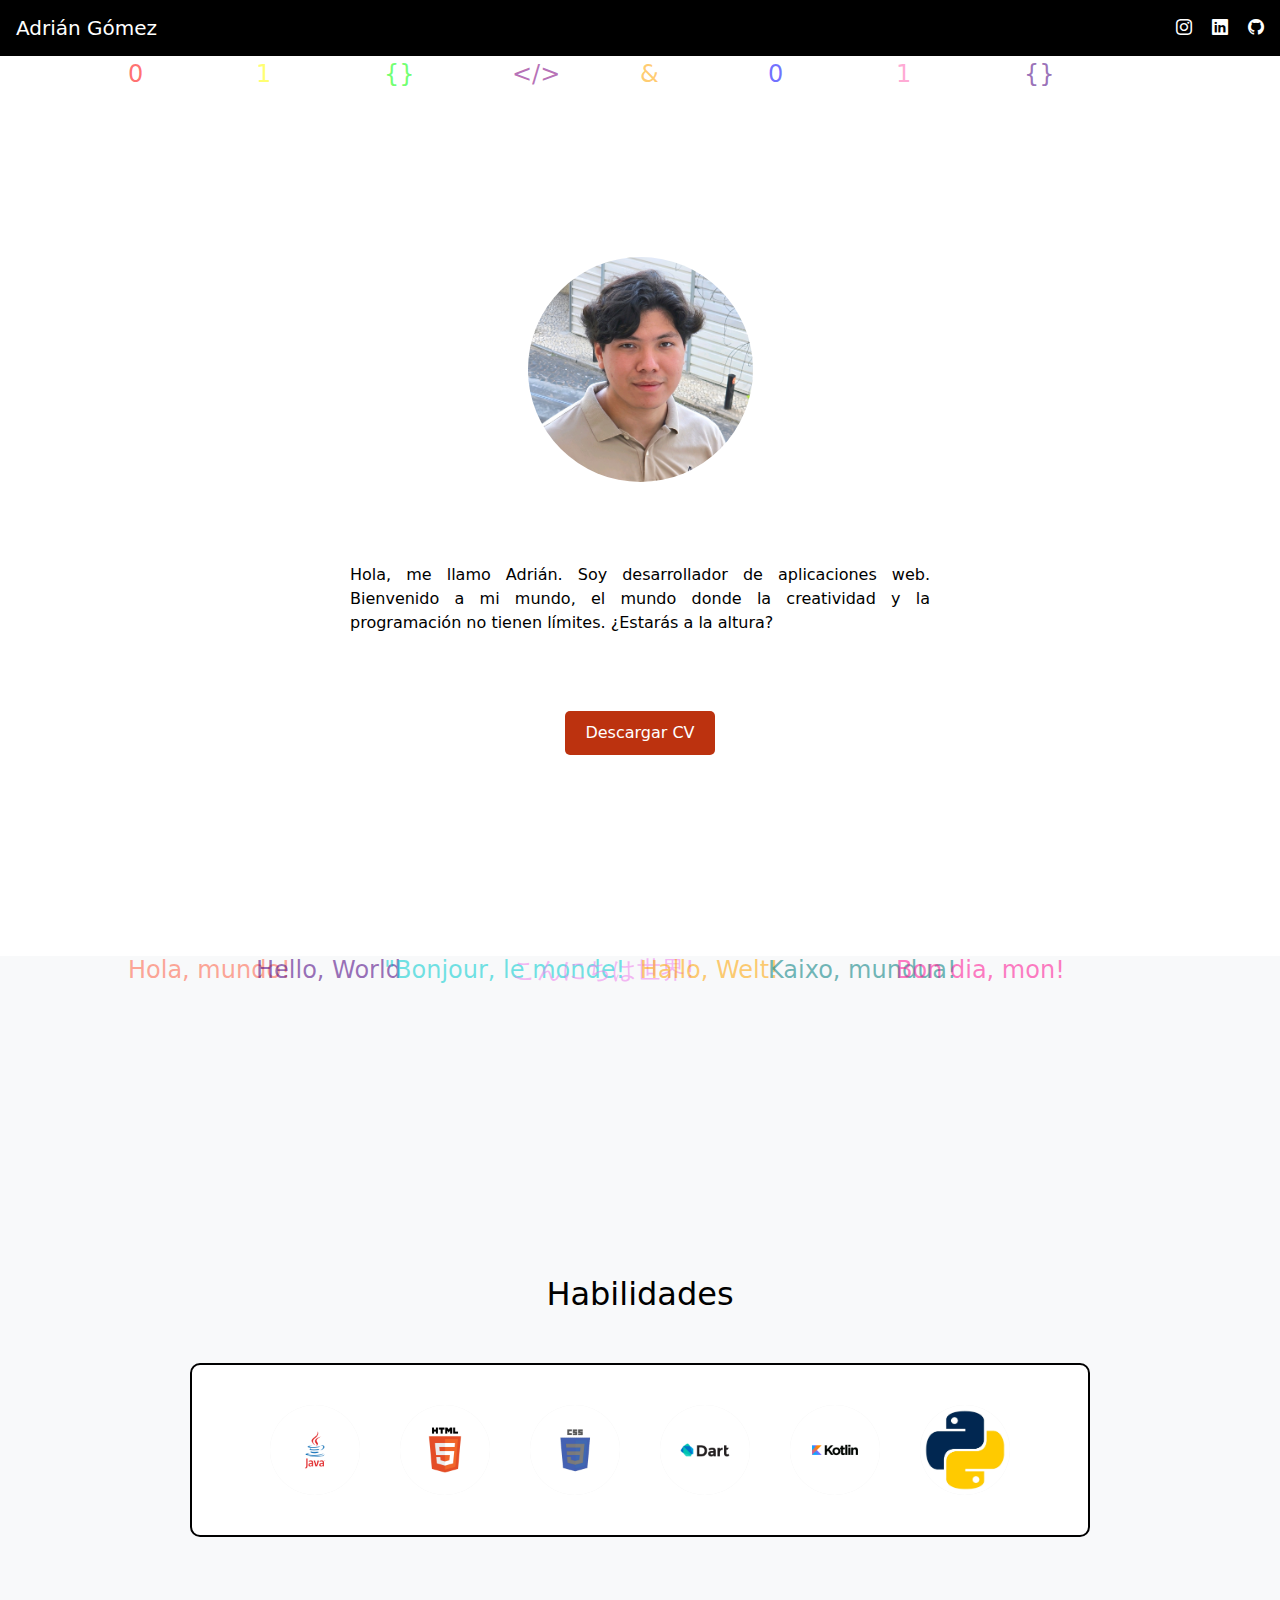
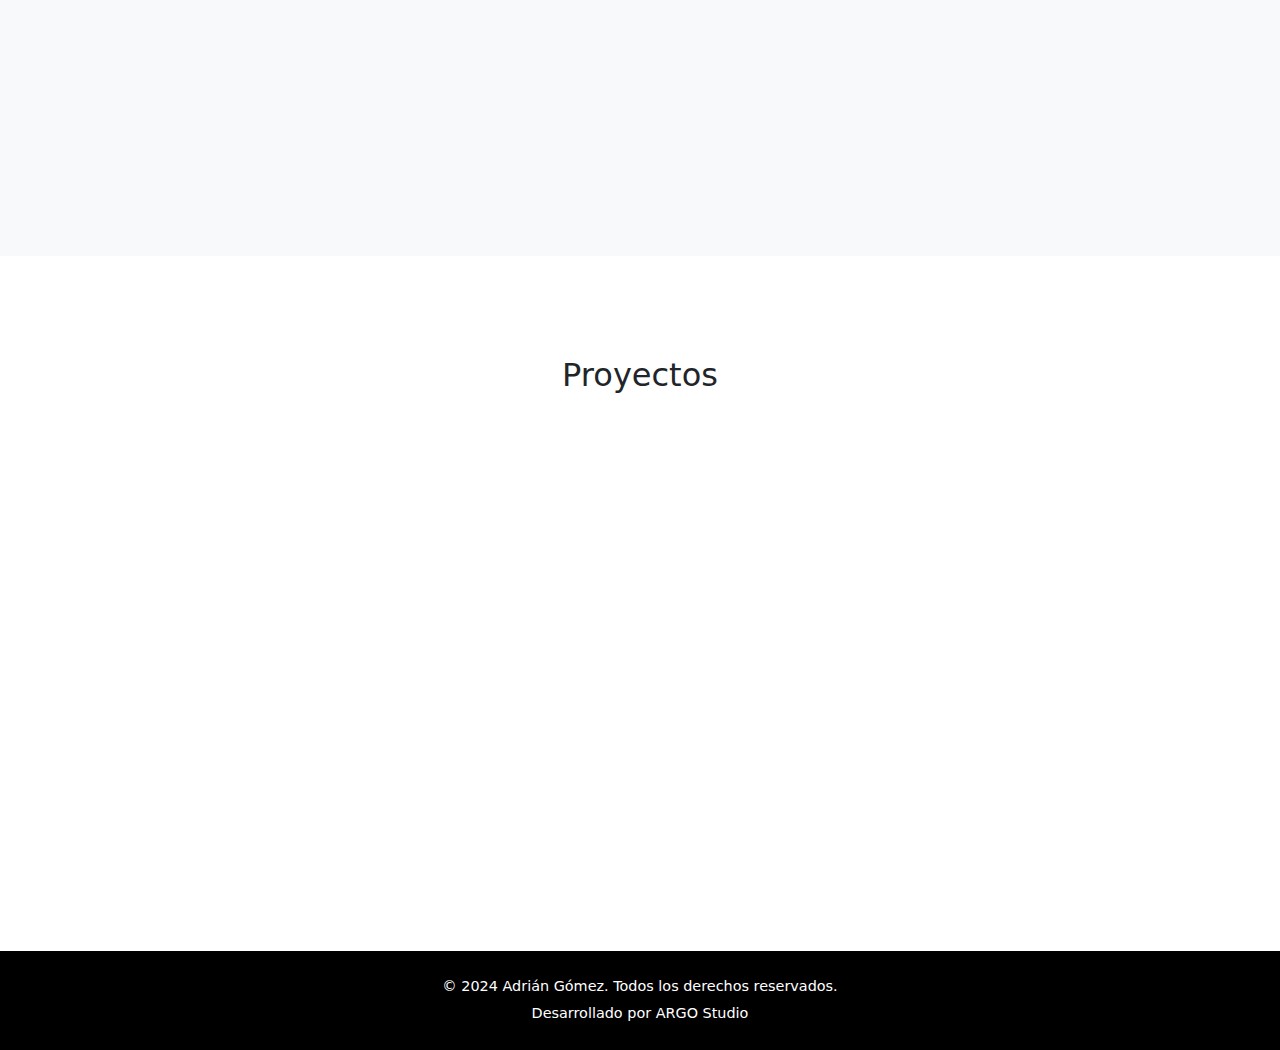
==== index.html @ c4a40803 "Update index.html" ====
<!DOCTYPE html>
<html lang="en">
<head>
  <meta charset="UTF-8">
  <meta name="viewport" content="width=device-width, initial-scale=1.0">
  <link rel="icon" href="AGM logo.jpeg" type="image/x-icon"> <!-- Aquí agregas tu favicon -->
  <link href="https://cdn.jsdelivr.net/npm/bootstrap@5.3.3/dist/css/bootstrap.min.css" rel="stylesheet" integrity="sha384-QWTKZyjpPEjISv5WaRU9OFeRpok6YctnYmDr5pNlyT2bRjXh0JMhjY6hW+ALEwIH" crossorigin="anonymous">
  <link rel="stylesheet" href="portfolio.css">
  <title>AGMPORT</title>
</head>
<body>
  <nav class="navbar navbar-custom navbar-expand-lg">
    <a class="navbar-brand ms-3" href="index.html">Adrián Gómez</a>
      <div class="social-icons ms-auto me-3">
        <a href="https://www.instagram.com/adrigomezz__/"><i class="bi bi-instagram"></i></a>
        <a href="https://www.linkedin.com/in/adrián-gómez-montero-033668306/"><i class="bi bi-linkedin"></i></a>
        <a href="https://github.com/adrigomezz"><i class="bi bi-github"></i></a>
      </div>
    </div>
  </nav>

  <div class="content-wrapper">
    <!-- Círculo para la imagen -->
    <div class="circle-img">
      <img src="yo.jpg" alt="Imagen de perfil"> <!-- Asegúrate de que esta imagen sea correcta -->
    </div>
  
    <!-- Texto con animación tipo máquina de escribir con colores -->
    <h3 class="typewriter">
      Text('<span class="text-red">It's me,</span> <span class="text-violet">Adrián</span>')
    </h3>
  
    <!-- Texto normal justificado en varias líneas -->
    <p class="normal-text">
      Hola, me llamo Adrián. Soy desarrollador de aplicaciones web. Bienvenido a mi mundo, el mundo donde la creatividad y la programación no tienen límites. ¿Estarás a la altura?
    </p>
  
    <!-- Espacio adicional antes del botón -->
    <div class="button-space"></div>
  
    <!-- Botón para descargar CV -->
    <a href="Adrián Gómez CV.pdf" class="download-btn" download>Descargar CV</a>
  
    <!-- Objetos flotantes en el fondo -->
    <div class="floating-objects">
      <span>0</span>
      <span>1</span>
      <span>{}</span>
      <span>&lt;/&gt;</span>
      <span>&amp;</span>
      <span>0</span>
      <span>1</span>
      <span>{}</span>
      <span>&lt;/&gt;</span>
    </div>
  </div>

  <section class="skills-section">
    <div class="container">
      <h2 class="skills-title">Habilidades</h2>
      <div class="skills-card">
        <div class="skills-circle">
          <img src="java logo.png" alt="Habilidad 1">
        </div>
        <div class="skills-circle">
          <img src="html logo.png" alt="Habilidad 2">
        </div>
        <div class="skills-circle">
          <img src="css logo.png" alt="Habilidad 2">
        </div>
        <div class="skills-circle">
          <img src="Dart logo.png" alt="Habilidad 4">
        </div>
        <div class="skills-circle">
          <img src="Kotlin logo.png" alt="Habilidad 5">
        </div>
        <div class="skills-circle">
          <img src="python logo.jpeg" alt="Habilidad 2">
        </div>
      </div>
    </div>
  
    <!-- Objetos flotantes específicos para la sección de habilidades -->
    <div class="floating-objects-skills">
      <span><h4>Hola, mundo!</h4></span>
      <span><h4>Hello, World</h4></span>
      <span><h4>"Bonjour, le monde!</h4></span>
      <span><h4>こんにちは世界!</h4></span>
      <span><h4>Hallo, Welt!</h4></span>
      <span><h4>Kaixo, mundua!</h4></span>
      <span><h4>Bon dia, mon!</h4></span>
    </div>
  </section>

<!-- Sección de Proyectos -->
<div class="projects-section container text-center">
  <h2>Proyectos</h2>
  <div class="projects-row d-flex justify-content-evenly flex-wrap mt-5"> <!-- Añadido mt-5 para margen superior -->
    <!-- Proyecto 1 -->
    <div class="project-item card-animation">
      <div class="card project-card" style="width: 18rem;">
        <img src="Card Futsal Tact.png" class="card-img-top" alt="Proyecto 1">
        <div class="card-body">
          <h5 class="card-title">FUTSAL TACT</h5>
          <p class="card-text">La pizarra digital para entrenadores</p>
        </div>
      </div>
    </div>
    <!-- Proyecto 2 -->
    <div class="project-item card-animation">
      <div class="card project-card" style="width: 18rem;">
        <img src="Card Politiquiz.png" class="card-img-top" alt="Proyecto 2">
        <div class="card-body">
          <h5 class="card-title">POLITIQUIZ</h5>
          <p class="card-text">El quiz de política definitivo</p>
        </div>
      </div>
    </div>
    <!-- Proyecto 3 -->
    <div class="project-item card-animation">
      <a href="Alien Blasters.html"> <!-- Enlace a la página -->
      <div class="card project-card" style="width: 18rem;">
        <img src="Card Alien Blasters.png" class="card-img-top" alt="Proyecto 3">
        <div class="card-body">
          <h5 class="card-title">Alien Blasters</h5>
          <p class="card-text">Aliens retro? Hemos vuelto a los 80!</p>
        </div>
      </div>
    </div>
  </div>
  </a>
</div>

<!-- Espacio considerable entre la sección de proyectos y el footer -->
<div class="space-before-footer"></div>

<!-- Footer -->
<footer class="site-footer">
  <div class="footer-content">
    <p>&copy; 2024 Adrián Gómez. Todos los derechos reservados.</p>
    <p>Desarrollado por ARGO Studio</p>
  </div>
</footer>

  <script src="https://cdn.jsdelivr.net/npm/bootstrap@5.3.3/dist/js/bootstrap.bundle.min.js" integrity="sha384-YvpcrYf0tY3lHB60NNkmXc5s9fDVZLESaAA55NDzOxhy9GkcIdslK1eN7N6jIeHz" crossorigin="anonymous"></script>
  <link href="https://cdn.jsdelivr.net/npm/bootstrap-icons/font/bootstrap-icons.css" rel="stylesheet">
</body>
</html>
---- portfolio.css ----
/* Estilo personalizado para el navbar */
.navbar-custom {
    background-color: black;
  }
  
  .navbar-custom .nav-link, 
  .navbar-custom .navbar-brand {
    color: white;
  }
  
  .navbar-custom .social-icons a {
    color: white;
    margin-left: 15px;
  }
  
  /* Estilo para centrar el contenido */
  .content-wrapper {
    display: flex;
    justify-content: center;
    align-items: center;
    min-height: 100vh; /* Cambiado de height a min-height para mejor responsividad */
    flex-direction: column;
    text-align: center;
    position: relative;
    overflow: hidden; /* Para evitar que los objetos flotantes salgan del contenedor */
    padding: 20px; /* Añadido padding para margen interno en pantallas pequeñas */
  }
  
  /* Círculo para imagen */
  .circle-img {
    width: 225px;
    height: 225px;
    border-radius: 50%;
    overflow: hidden;
    margin-bottom: 20px;
  }
  
  .circle-img img {
    width: 100%;
    height: 100%;
    object-fit: cover;
  }
  
  /* Animación de escritura */
  .typewriter {
    font-family: monospace;
    white-space: nowrap;
    overflow: hidden;
    width: 0;
    animation: typing 4s steps(30, end) infinite, blink 0.75s step-end infinite;
  }
  
  .typewriter span {
    display: inline;
  }
  
  .text-red {
    color: red;
  }
  
  .text-violet {
    color: violet;
  }
  
  @keyframes typing {
    from { width: 0; }
    to { width: 100%; }
  }
  
  @keyframes blink {
    from { border-color: transparent; }
    to { border-color: black; }
  }
  
  /* Texto justificado */
  .normal-text {
    margin-top: 20px;
    color: black;
    text-align: justify;
    max-width: 620px;
    padding: 0 20px; /* Añadido padding para mejor legibilidad en pantallas pequeñas */
  }
  
  /* Animación para los elementos flotantes en el fondo */
  .floating-objects {
    position: absolute;
    top: 0;
    left: 0;
    width: 100%;
    height: 100%;
    z-index: -1;
    overflow: hidden;
  }
  
  .floating-objects span {
    position: absolute;
    font-size: 24px; /* Tamaño ajustado */
    animation: float 15s linear infinite;
    opacity: 0.8;
  }
  
  @keyframes float {
    0% {
      transform: translateY(100vh);
    }
    100% {
      transform: translateY(-100vh); /* Flotar hacia arriba */
    }
  }
  
  /* Animación para el círculo de la imagen de perfil */
  @keyframes slideDown {
    0% {
      transform: translateY(-50px);
      opacity: 0;
    }
    100% {
      transform: translateY(0);
      opacity: 1;
    }
  }
  
  .circle-img {
    animation: slideDown 1s ease-out; /* Animación suave al bajar */
  }
  
  /* Animación para las cards de experiencia */
  @keyframes fadeInUp {
    0% {
      transform: translateY(50px);
      opacity: 0;
    }
    100% {
      transform: translateY(0);
      opacity: 1;
    }
  }
  
  /* Animación de entrada desde arriba hacia abajo */
  .card-animation {
    opacity: 0;
    transform: translateY(-50px);
    animation: slideDownCards 1s forwards ease-out;
  }
  
  /* Retraso para las cards de proyectos */
  .project-item:nth-child(1) {
    animation-delay: 0.3s;
  }
  
  .project-item:nth-child(2) {
    animation-delay: 0.6s;
  }
  
  .project-item:nth-child(3) {
    animation-delay: 0.9s;
  }
  
  @keyframes slideDownCards {
    0% {
      opacity: 0;
      transform: translateY(-50px);
    }
    100% {
      opacity: 1;
      transform: translateY(0);
    }
  }
  
  /* Margen superior para el título de proyectos */
  .projects-section h2 {
    margin-bottom: 100px; /* Espacio entre el título y las cards */
  }
  
  .projects-section {
    margin-bottom: 100px; /* Espacio considerable debajo de la sección de proyectos */
  }
  
  /* Efecto de crecimiento y clickeable */
  .project-card {
    transition: transform 0.3s ease; /* Transición suave */
    cursor: pointer; /* Cambia el cursor al pasar el ratón */
  }
  
  .project-card:hover {
    transform: scale(1.05); /* Aumenta el tamaño al pasar el ratón */
  }
  
  /* Posicionamiento y duración de la animación para cada elemento */
  .floating-objects span:nth-child(1) {
    left: 10%;
    animation-duration: 12s;
  }
  
  .floating-objects span:nth-child(2) {
    left: 20%;
    animation-duration: 18s;
  }
  
  .floating-objects span:nth-child(3) {
    left: 30%;
    animation-duration: 15s;
  }
  
  .floating-objects span:nth-child(4) {
    left: 40%;
    animation-duration: 16s;
  }
  
  .floating-objects span:nth-child(5) {
    left: 50%;
    animation-duration: 14s;
  }
  
  .floating-objects span:nth-child(6) {
    left: 60%;
    animation-duration: 20s;
  }
  
  .floating-objects span:nth-child(7) {
    left: 70%;
    animation-duration: 17s;
  }
  
  .floating-objects span:nth-child(8) {
    left: 80%;
    animation-duration: 13s;
  }
  
  .floating-objects span:nth-child(9) {
    left: 90%;
    animation-duration: 19s;
  }
  
  /* Colores de los objetos flotantes */
  .floating-objects span:nth-child(1) {
    color: rgba(255, 0, 0, 0.7); /* Rojo */
  }
  
  .floating-objects span:nth-child(2) {
    color: rgba(255, 255, 0, 0.7); /* Amarillo */
  }
  
  .floating-objects span:nth-child(3) {
    color: rgba(0, 255, 0, 0.7); /* Verde */
  }
  
  .floating-objects span:nth-child(4) {
    color: rgba(128, 0, 128, 0.7); /* Morado */
  }
  
  .floating-objects span:nth-child(5) {
    color: rgba(255, 165, 0, 0.7); /* Naranja */
  }
  
  .floating-objects span:nth-child(6) {
    color: rgba(0, 0, 255, 0.7); /* Azul */
  }
  
  .floating-objects span:nth-child(7) {
    color: rgba(255, 105, 180, 0.7); /* Rosa */
  }
  
  .floating-objects span:nth-child(8) {
    color: rgba(75, 0, 130, 0.7); /* Índigo */
  }
  
  .floating-objects span:nth-child(9) {
    color: rgba(255, 255, 255, 0.7); /* Blanco */
  }
  
  .skills-section {
    background-color: #f8f9fa; /* Color de fondo */
    padding: 60px 20px; /* Espaciado alrededor del contenido */
    min-height: 100vh; /* Cambiado de height a min-height para mejor responsividad */
    display: flex;
    justify-content: center;
    align-items: center;
    margin-bottom: 100px; /* Espacio entre la sección de habilidades y proyectos */
    position: relative; /* Necesario para posicionar los objetos flotantes */
    overflow: hidden; /* Ocultar cualquier objeto que sobresalga */
    z-index: 1; /* Asegúrate de que la sección tenga un z-index mayor que los objetos flotantes */
    flex-direction: column; /* Añadido para alinear elementos verticalmente en pantallas pequeñas */
  }
  
  .skills-title {
    text-align: center;
    font-size: 2rem; /* Tamaño del título */
    margin-bottom: 50px; /* Reducido para mejor espaciado en móviles */
    color: black; /* Color del texto */
  }
  
  .skills-card {
    border: 2px solid black; /* Borde negro */
    border-radius: 10px; /* Bordes redondeados */
    display: flex;
    flex-wrap: wrap; /* Para que los círculos se ajusten en pantallas pequeñas */
    justify-content: center; /* Centrar los círculos */
    align-items: center;
    padding: 20px; /* Espaciado interno de la tarjeta */
    background-color: white; /* Fondo blanco para la tarjeta */
    width: 90%; /* Ancho de la tarjeta */
    max-width: 900px; /* Ancho máximo para evitar que se expanda demasiado */
    margin: 0 auto; /* Centra la tarjeta horizontalmente */
  }
  
  .skills-circle {
    width: 90px; /* Ajusta según sea necesario */
    height: 90px; /* Ajusta según sea necesario */
    border-radius: 50%;
    overflow: hidden;
    background-color: #f0f0f0;
    display: flex;
    justify-content: center;
    align-items: center;
    animation: shadowPulse 1.5s infinite; /* Aplicar la animación de sombra intermitente */
    margin: 20px; /* Añadido margen para separación en pantallas pequeñas */
  }
  
  .skills-circle img {
    width: 100%; /* Ancho completo de la imagen */
    height: auto; /* Mantener la proporción de la imagen */
    object-fit: cover; /* Ajuste de la imagen */
  }
  
  /* Objetos flotantes específicos para la sección de habilidades */
  .floating-objects-skills {
    position: absolute;
    top: 0;
    left: 0;
    width: 100%;
    height: 100%;
    z-index: -1;
    overflow: hidden;
  }
  
  .floating-objects-skills span {
    position: absolute;
    font-size: 20px; /* Ajusta según sea necesario */
    animation: floatSkills 15s linear infinite;
    opacity: 0.8;
  }
  
  @keyframes floatSkills {
    0% {
      transform: translateY(100vh);
    }
    100% {
      transform: translateY(-100vh); /* Flotar hacia arriba */
    }
  }
  
  /* Colores de los objetos flotantes en la sección de habilidades */
  .floating-objects-skills span:nth-child(1) {
    left: 10%;
    animation-duration: 12s;
    color: rgba(255, 99, 71, 0.7); /* Tomato */
  }
  
  .floating-objects-skills span:nth-child(2) {
    left: 20%;
    animation-duration: 16s;
    color: rgba(75, 0, 130, 0.7); /* Indigo */
  }
  
  .floating-objects-skills span:nth-child(3) {
    left: 30%;
    animation-duration: 14s;
    color: rgba(0, 206, 209, 0.7); /* DarkTurquoise */
  }
  
  .floating-objects-skills span:nth-child(4) {
    left: 40%;
    animation-duration: 18s;
    color: rgba(238, 130, 238, 0.7); /* Violet */
  }
  
  .floating-objects-skills span:nth-child(5) {
    left: 50%;
    animation-duration: 15s;
    color: rgba(255, 165, 0, 0.7); /* Orange */
  }
  
  .floating-objects-skills span:nth-child(6) {
    left: 60%;
    animation-duration: 19s;
    color: rgba(0, 128, 128, 0.7); /* Teal */
  }
  
  .floating-objects-skills span:nth-child(7) {
    left: 70%;
    animation-duration: 17s;
    color: rgba(255, 20, 147, 0.7); /* DeepPink */
  }
  
  .floating-objects-skills span:nth-child(8) {
    left: 80%;
    animation-duration: 13s;
    color: rgba(34, 139, 34, 0.7); /* ForestGreen */
  }
  
  .floating-objects-skills span:nth-child(9) {
    left: 90%;
    animation-duration: 20s;
    color: rgba(173, 216, 230, 0.7); /* LightBlue */
  }
  
  .button-space {
    margin: 20px 0; /* Espacio entre el texto y el botón */
  }
  
  .download-btn {
    display: inline-block; /* Asegura que se comporta como un bloque en línea */
    padding: 10px 20px; /* Espaciado interno del botón */
    background-color: #bc320f; /* Color de fondo */
    color: white; /* Color del texto */
    text-decoration: none; /* Elimina el subrayado del enlace */
    border-radius: 5px; /* Bordes redondeados */
    font-size: 1rem; /* Tamaño de la fuente */
    transition: background-color 0.3s; /* Transición suave para el cambio de color */
    margin-top: 20px; /* Espacio adicional superior */
  }
  
  .download-btn:hover {
    background-color: #0c3764; /* Color de fondo al pasar el ratón */
  }
  
  @keyframes shadowPulse {
    0%, 100% {
      box-shadow: 0 0 5px rgba(0, 0, 0, 0.5);
    }
    50% {
      box-shadow: 0 0 15px rgba(0, 0, 0, 0.8);
    }
  }
  
  .skills-circle {
    animation: shadowPulse 1.5s infinite; /* Aplicar la animación */
  }
  
  /* Espacio considerable entre la sección de proyectos y el footer */
  .space-before-footer {
    height: 100px; /* Puedes ajustar la altura para más o menos espacio */
  }
  
  /* Estilo del footer */
  .site-footer {
    background-color: #000; /* Color negro de fondo */
    color: #fff; /* Texto en blanco */
    padding: 20px 0; /* Espacio dentro del footer */
    text-align: center;
  }
  
  .footer-content p {
    margin: 5px 0; /* Separación entre los dos textos */
    font-size: 0.9rem; /* Tamaño de texto pequeño */
  }
  
  /* Responsividad para pantallas pequeñas */
  @media (max-width: 768px) {
    /* Ajustes para el content-wrapper */
    .content-wrapper {
      padding: 20px;
      min-height: auto;
    }
  
    /* Reducir el tamaño de la imagen de perfil */
    .circle-img {
      width: 150px;
      height: 150px;
    }
  
    /* Ajustes para la sección de habilidades */
    .skills-section {
      padding: 40px 20px;
    }
  
    .skills-title {
      font-size: 1.5rem;
      margin-bottom: 30px;
    }
  
    .skills-card {
      width: 100%;
      max-width: none;
    }
  
    .skills-circle {
      width: 70px;
      height: 70px;
      margin: 10px;
    }
  
    /* Distribución de los círculos de habilidades en 2 columnas */
    .skills-card {
      display: flex;
      grid-template-columns: repeat(2, 1fr);
      gap: 10px;
    }
  
    /* Ajustes para la sección de proyectos */
    .projects-row {
      flex-direction: column;
      align-items: center;
    }
  
    .project-card {
      width: 100%;
      max-width: 300px;
      margin-bottom: 20px;
    }
  
    /* Ajustes para el texto normal */
    .normal-text {
      padding: 0 10px;
    }
  
    /* Ajustes para el botón de descarga */
    .download-btn {
      width: 100%;
      max-width: 200px;
    }
  
    .footer-content p {
      font-size: 0.8rem; /* Reducir el tamaño de texto en pantallas más pequeñas */
    }
  }
  
  @media (max-width: 576px) {
    /* Reducir aún más el tamaño de la imagen de perfil */
    .circle-img {
      width: 120px;
      height: 120px;
    }
  
    /* Ajustes para el título de habilidades */
    .skills-title {
      font-size: 1.2rem;
    }
  
    /* Ajustes para los círculos de habilidades */
    .skills-circle {
      width: 60px;
      height: 60px;
    }
  
    /* Ajustes para el texto flotante */
    .floating-objects-skills span {
      font-size: 16px;
    }
  
    .floating-objects-skills h4 {
      font-size: 0.8rem;
    }
  
    /* Ajustes para el footer */
    .footer-content p {
      font-size: 0.75rem; /* Aún más pequeño en pantallas muy pequeñas */
    }
  }

  .project-item a {
    text-decoration: none; /* Elimina el subrayado */
    color: inherit;        /* Mantiene el color del texto original */
  }
  
  .project-item a:hover {
    text-decoration: none; /* Asegúrate de que al pasar el mouse no vuelva el subrayado */
  }
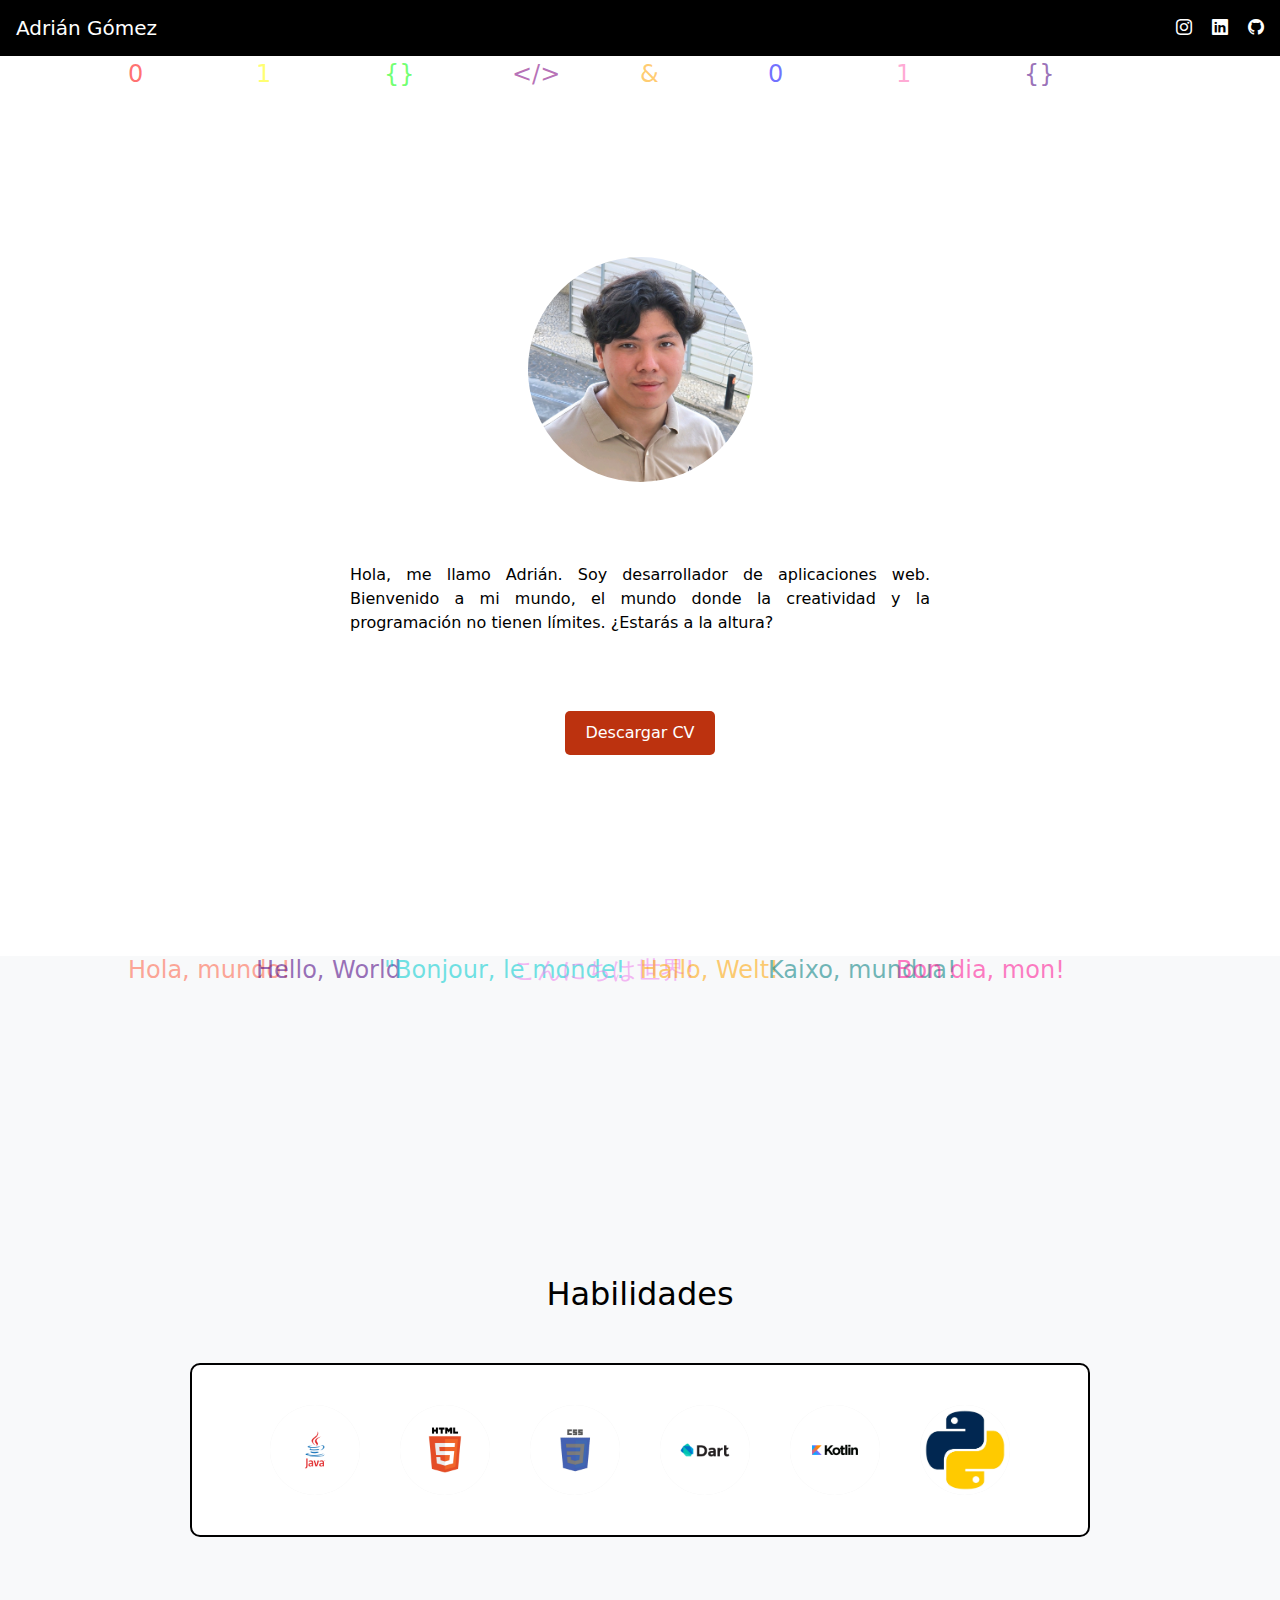
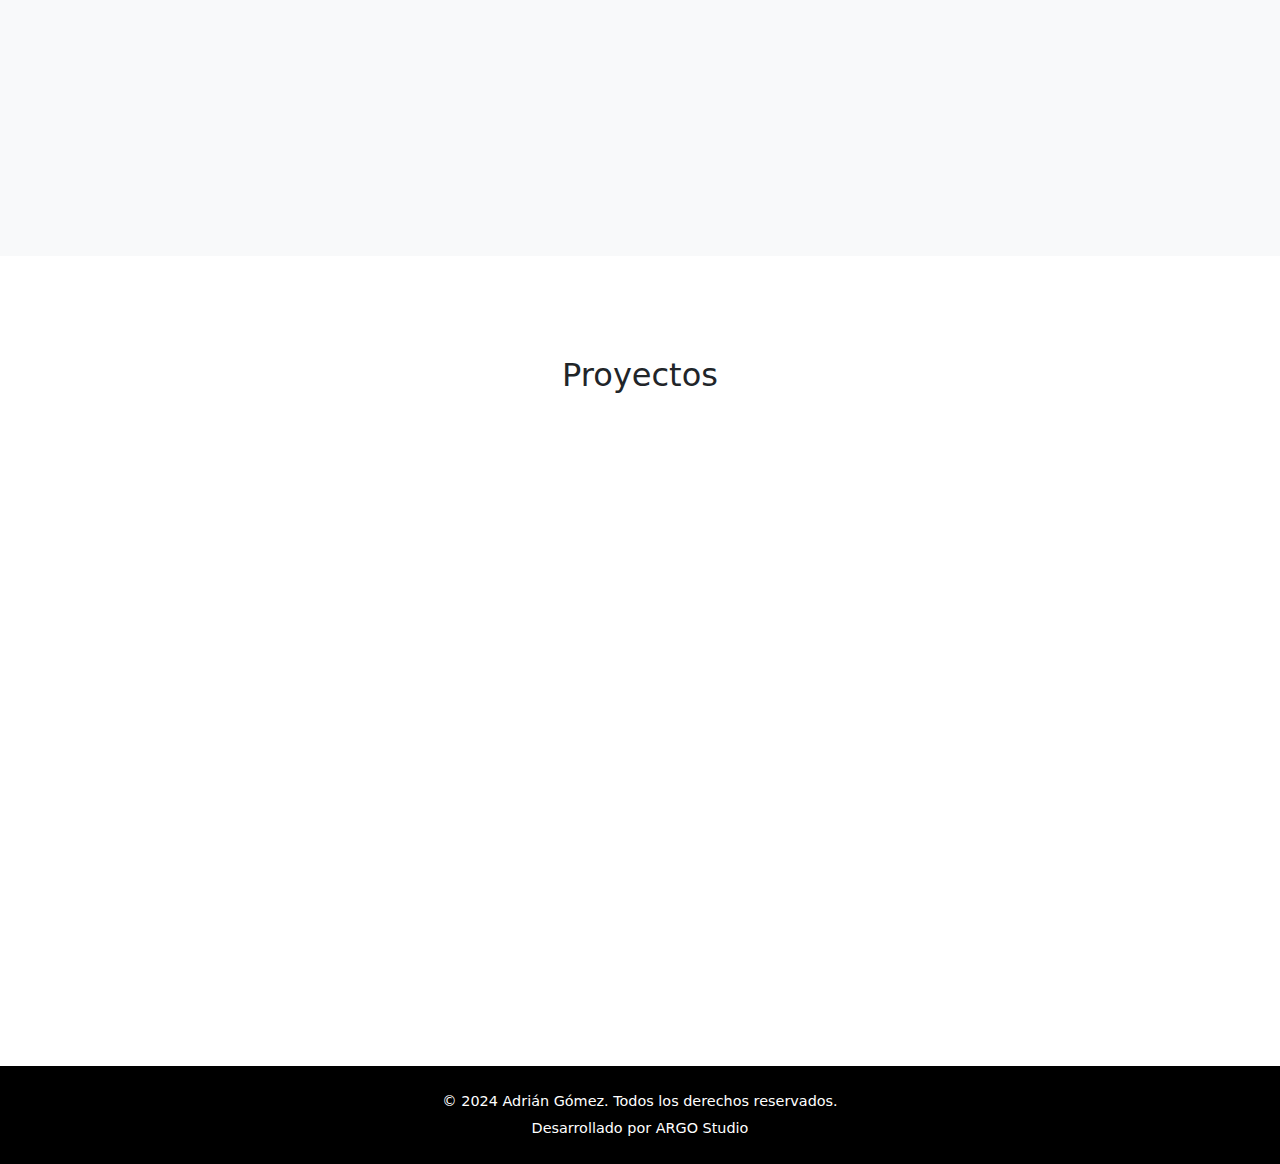
==== commit abd44890: "Update index.html" ====
--- a/index.html
+++ b/index.html
@@ -98,6 +98,7 @@
   <div class="projects-row d-flex justify-content-evenly flex-wrap mt-5"> <!-- Añadido mt-5 para margen superior -->
     <!-- Proyecto 1 -->
     <div class="project-item card-animation">
+      <a href="Futsal Tact.html"> <!-- Enlace a la página -->
       <div class="card project-card" style="width: 18rem;">
         <img src="Card Futsal Tact.png" class="card-img-top" alt="Proyecto 1">
         <div class="card-body">
@@ -108,6 +109,7 @@
     </div>
     <!-- Proyecto 2 -->
     <div class="project-item card-animation">
+      <a href="Politiquiz.html"> <!-- Enlace a la página -->
       <div class="card project-card" style="width: 18rem;">
         <img src="Card Politiquiz.png" class="card-img-top" alt="Proyecto 2">
         <div class="card-body">
@@ -124,6 +126,17 @@
         <div class="card-body">
           <h5 class="card-title">Alien Blasters</h5>
           <p class="card-text">Aliens retro? Hemos vuelto a los 80!</p>
+        </div>
+      </div>
+    </div>
+    <!-- Proyecto 4 -->
+    <div class="project-item card-animation">
+      <a href="index.html"> <!-- Enlace a la página -->
+      <div class="card project-card" style="width: 18rem;">
+        <img src="En desarrollo.png" class="card-img-top" alt="Proyecto 3">
+        <div class="card-body">
+          <h5 class="card-title"><a></a>En desarrollo</h5>
+          <p class="card-text">KA-ME...</p>
         </div>
       </div>
     </div>
--- a/portfolio.css
+++ b/portfolio.css
@@ -567,3 +567,11 @@
   .project-item a:hover {
     text-decoration: none; /* Asegúrate de que al pasar el mouse no vuelva el subrayado */
   }
+
+  /* Estilo para eliminar subrayado y color azul de los textos del footer */
+.site-footer p, 
+.project-card .card-title, 
+.project-card .card-text {
+  color: inherit; /* Mantiene el color original del texto */
+  text-decoration: none; /* Quita el subrayado */
+}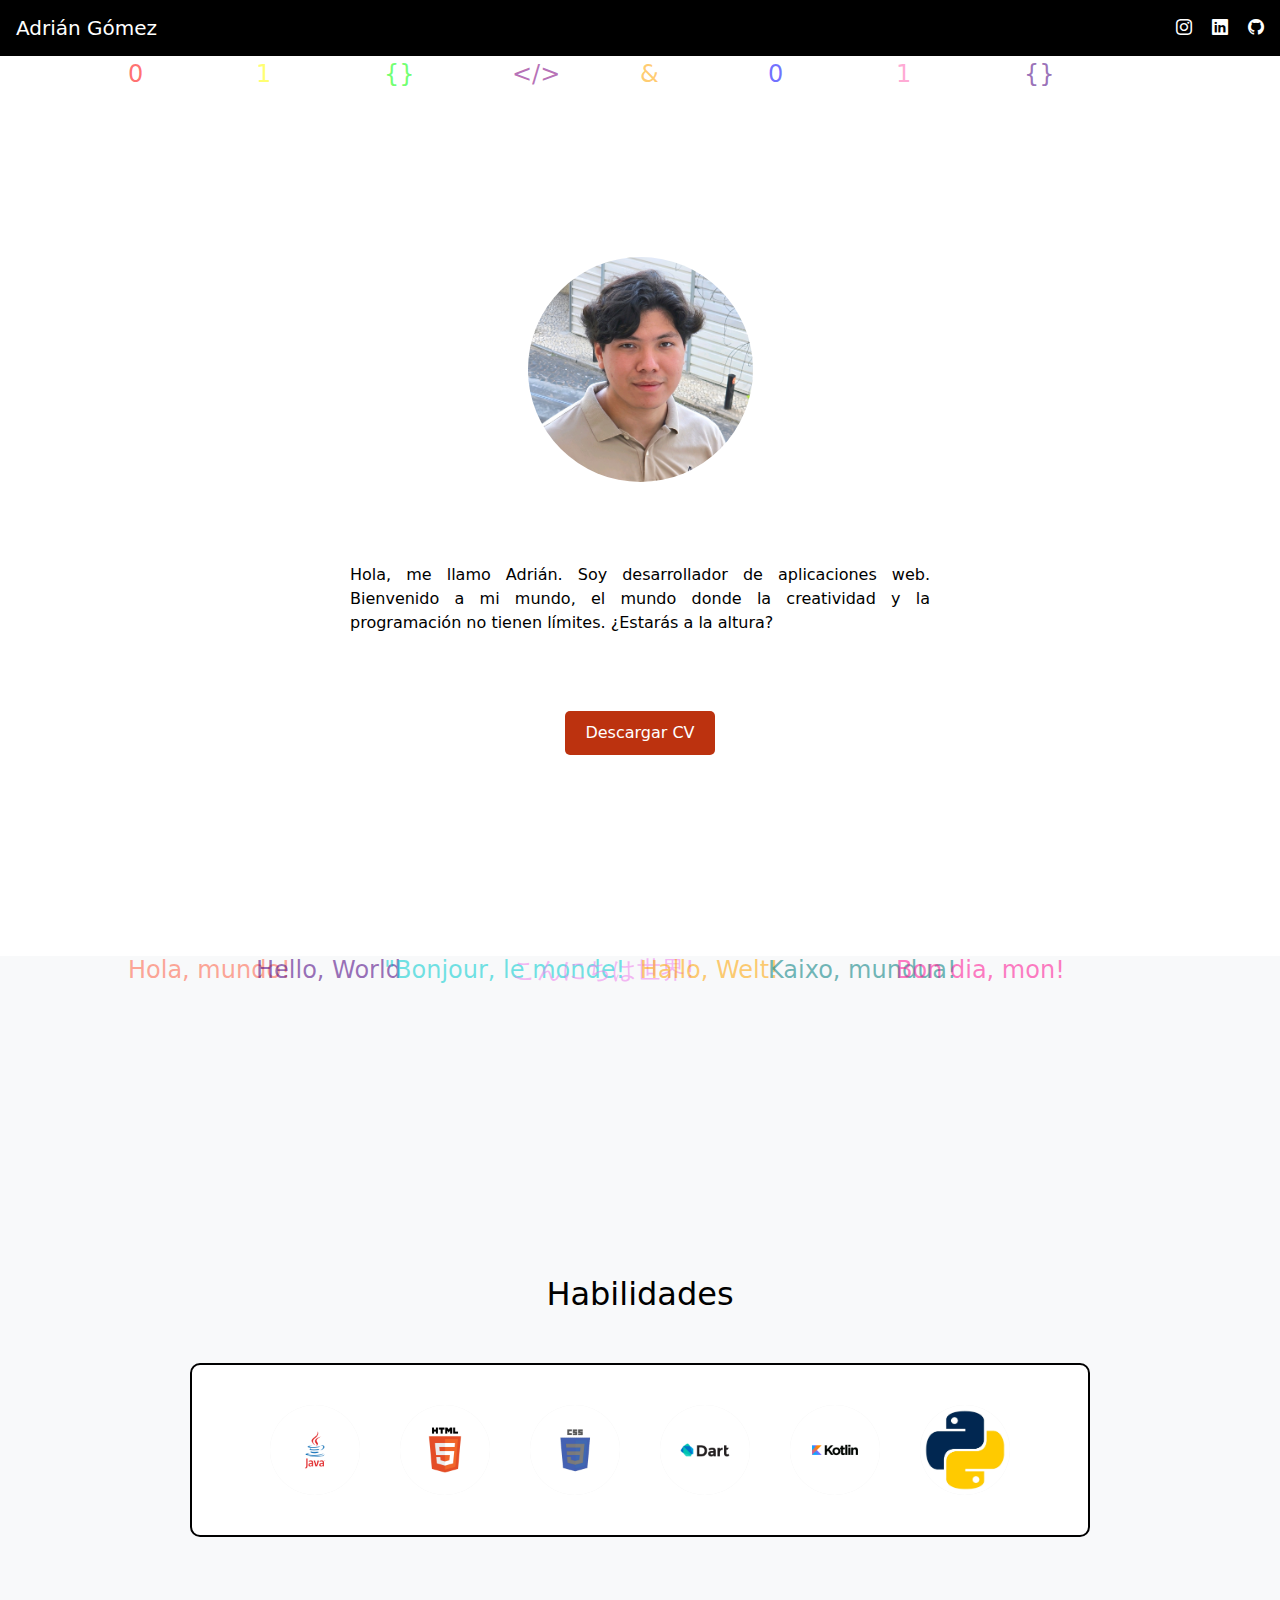
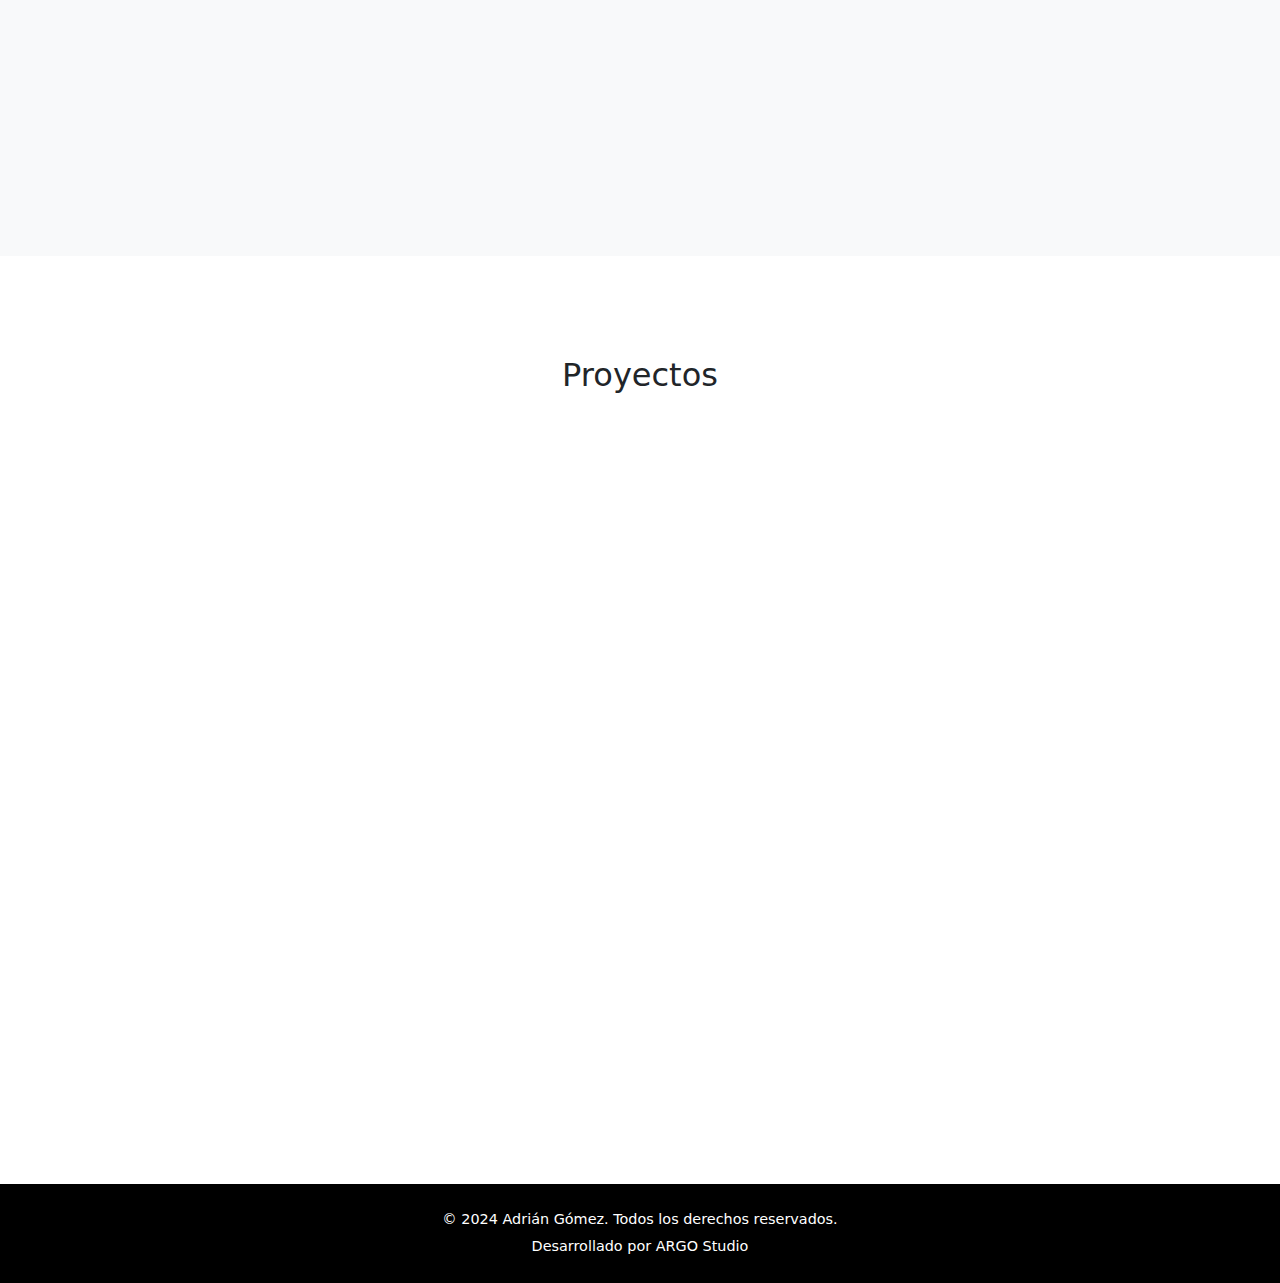
==== commit ebfc807a: "Update index.html" ====
--- a/index.html
+++ b/index.html
@@ -135,8 +135,8 @@
       <div class="card project-card" style="width: 18rem;">
         <img src="En desarrollo.png" class="card-img-top" alt="Proyecto 3">
         <div class="card-body">
-          <h5 class="card-title"><a></a>En desarrollo</h5>
-          <p class="card-text">KA-ME...</p>
+          <h5 class="card-title"><a></a>Un dragón verás</h5>
+          <p class="card-text">3 deseos concederá</p>
         </div>
       </div>
     </div>
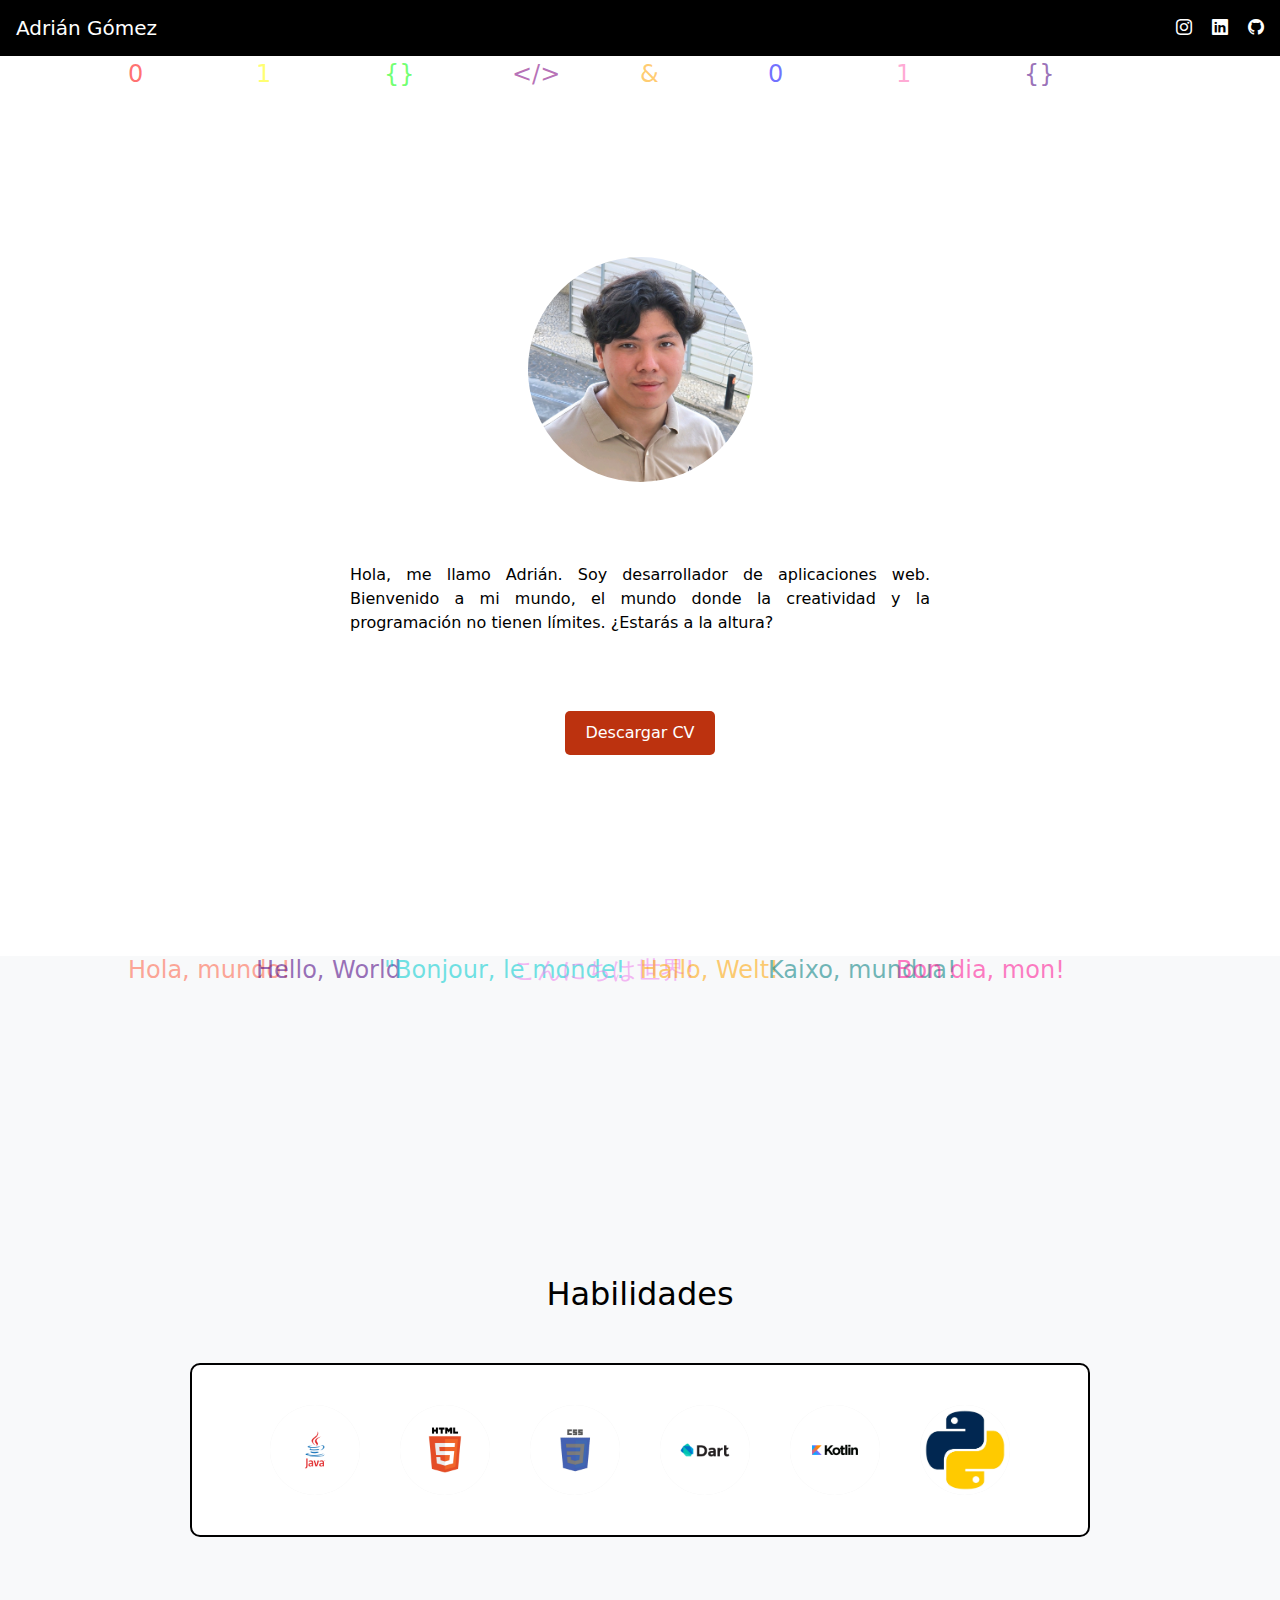
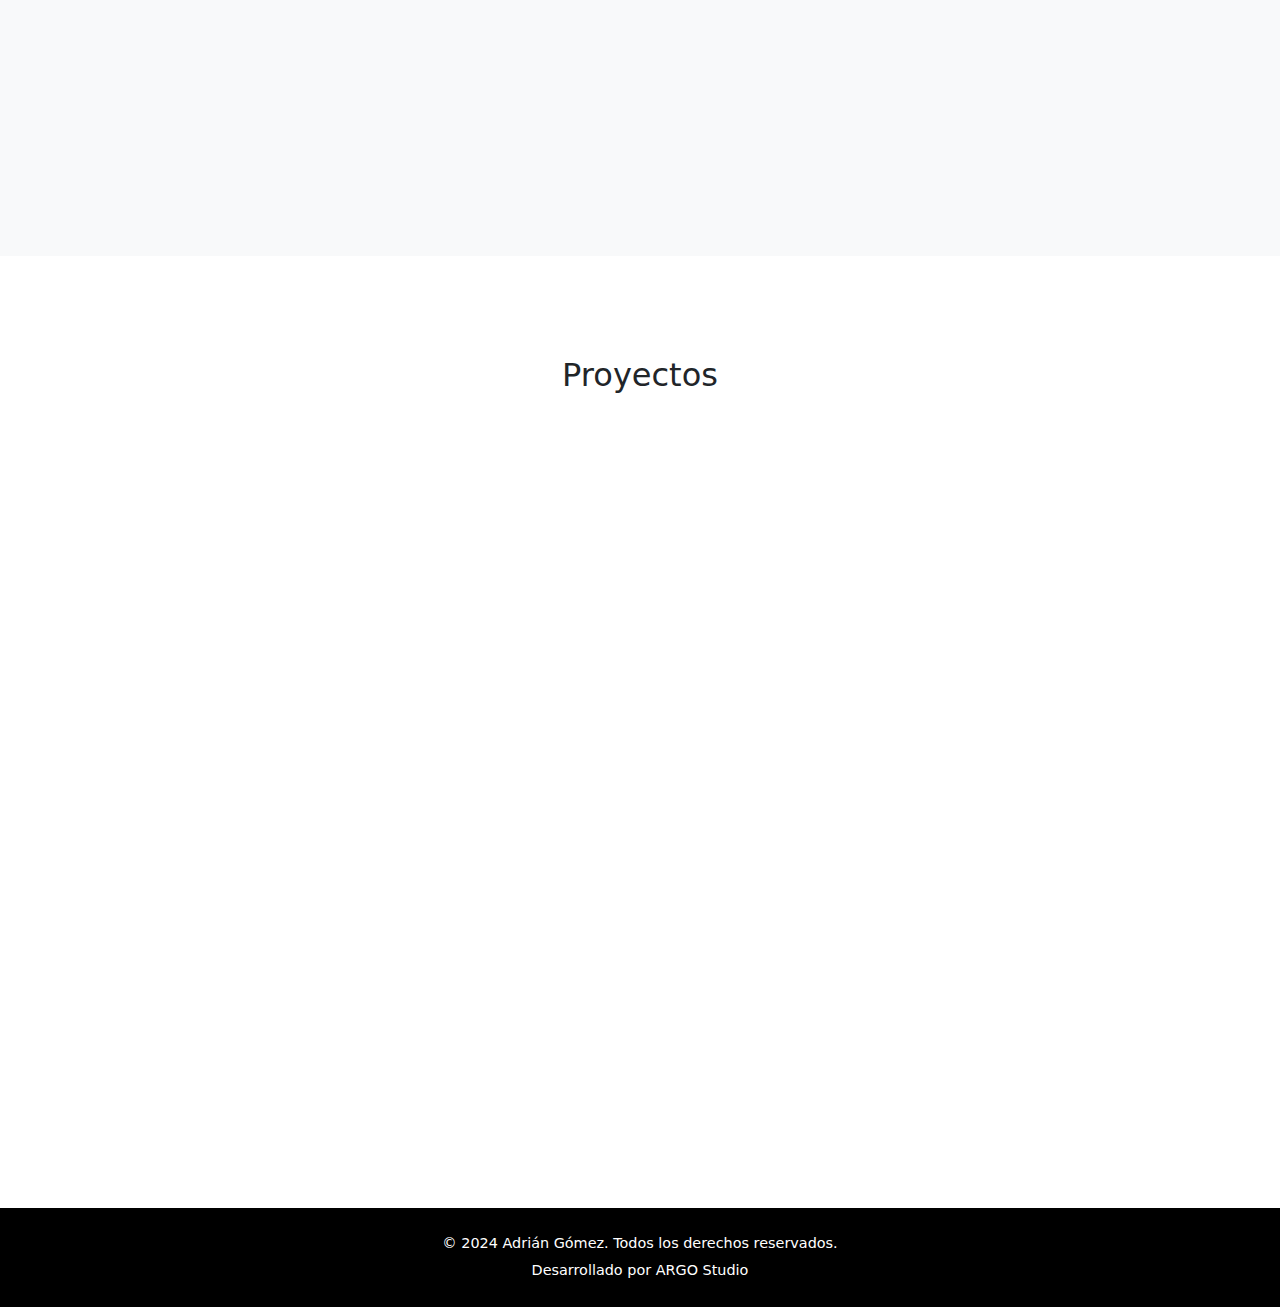
==== commit bf216258: "Update index.html" ====
--- a/index.html
+++ b/index.html
@@ -135,8 +135,8 @@
       <div class="card project-card" style="width: 18rem;">
         <img src="En desarrollo.png" class="card-img-top" alt="Proyecto 3">
         <div class="card-body">
-          <h5 class="card-title"><a></a>Un dragón verás</h5>
-          <p class="card-text">3 deseos concederá</p>
+          <h5 class="card-title"><a></a>En desarrollo</h5>
+          <p class="card-text">Un dragón verás, 3 deseos concederá...</p>
         </div>
       </div>
     </div>
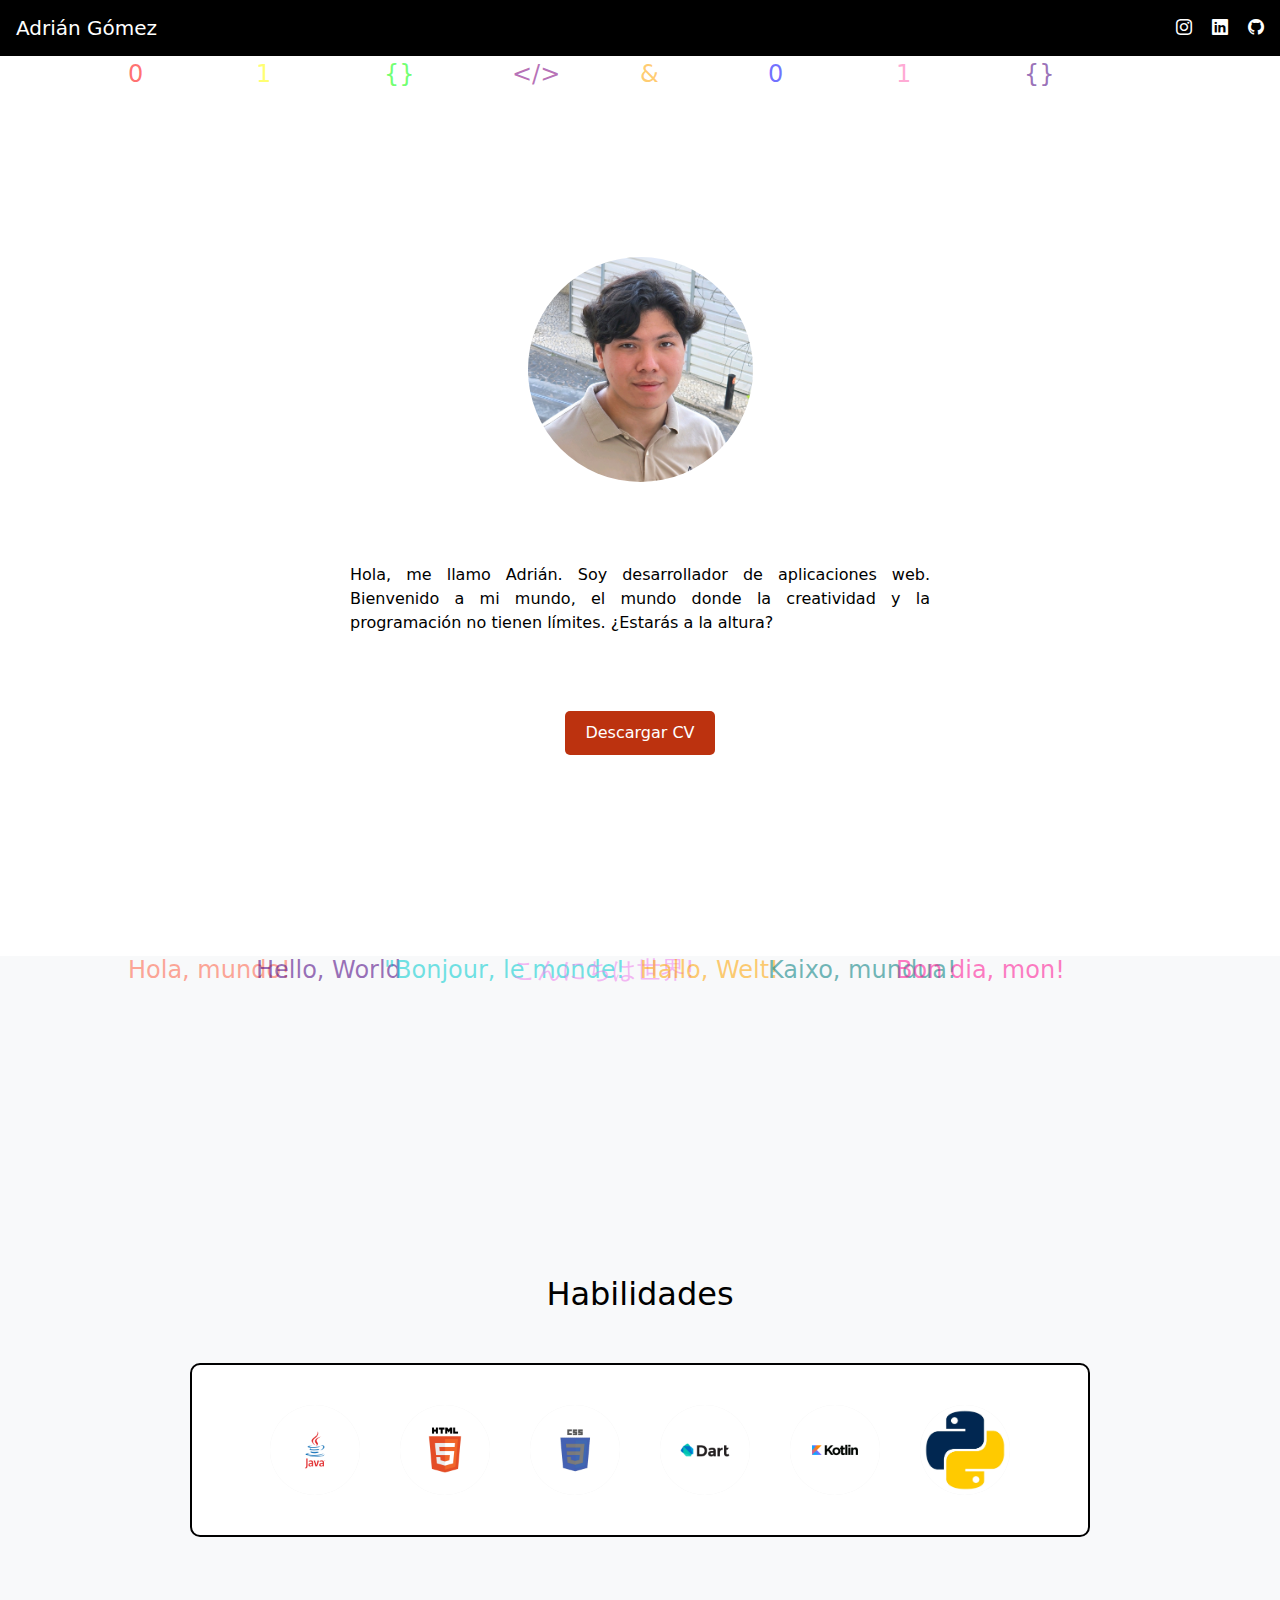
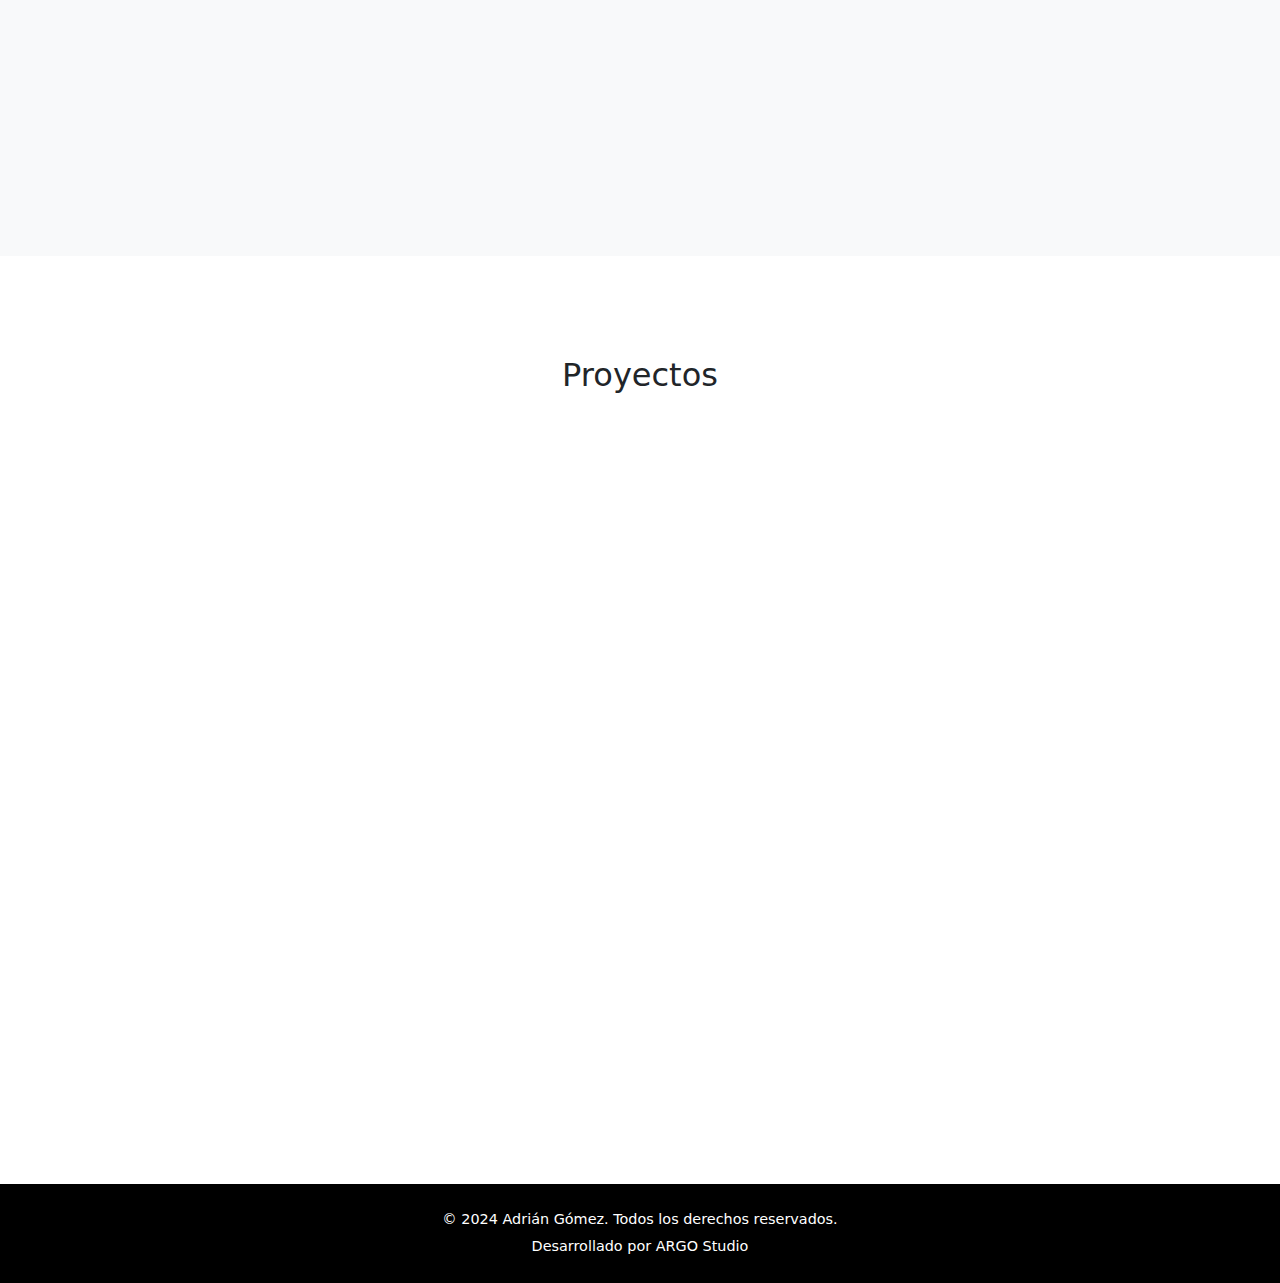
==== commit f0265eb6: "Update index.html" ====
--- a/index.html
+++ b/index.html
@@ -136,7 +136,7 @@
         <img src="En desarrollo.png" class="card-img-top" alt="Proyecto 3">
         <div class="card-body">
           <h5 class="card-title"><a></a>En desarrollo</h5>
-          <p class="card-text">Un dragón verás, 3 deseos concederá...</p>
+          <p class="card-text">KA-ME...</p>
         </div>
       </div>
     </div>
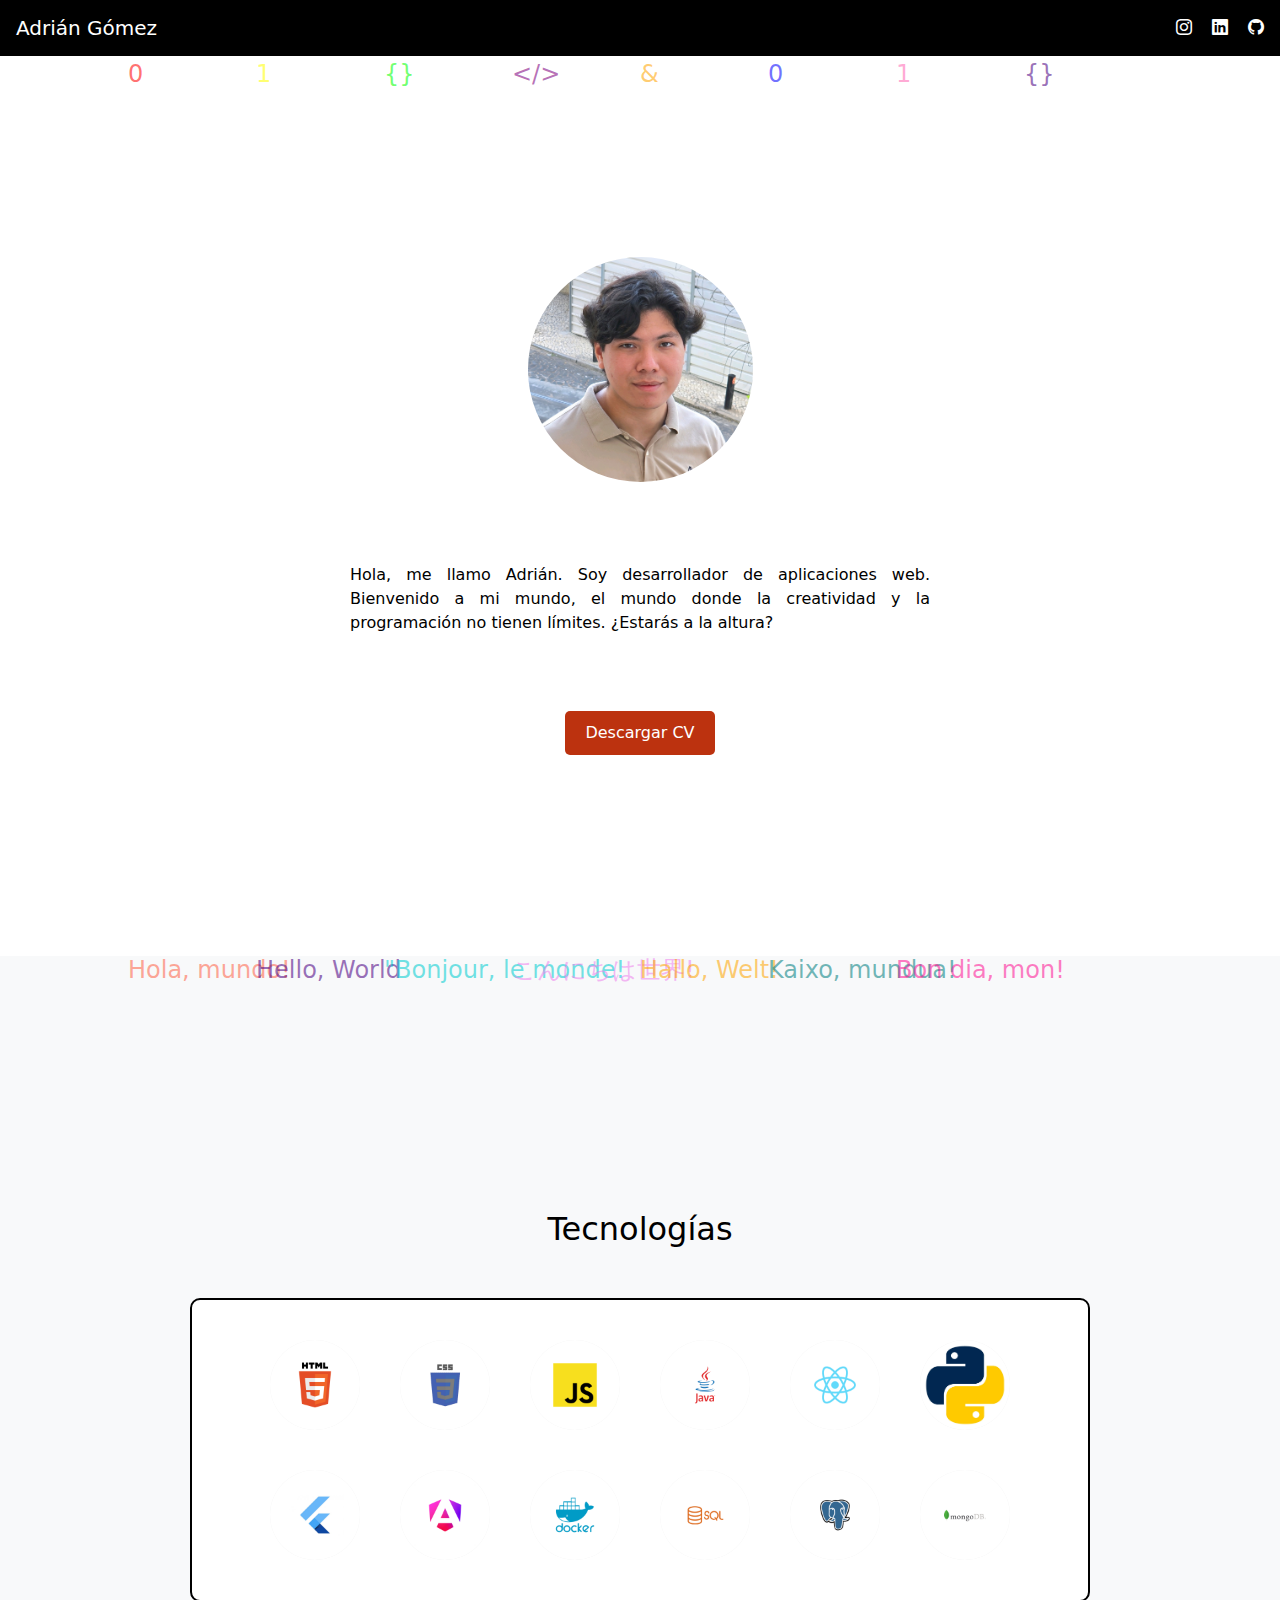
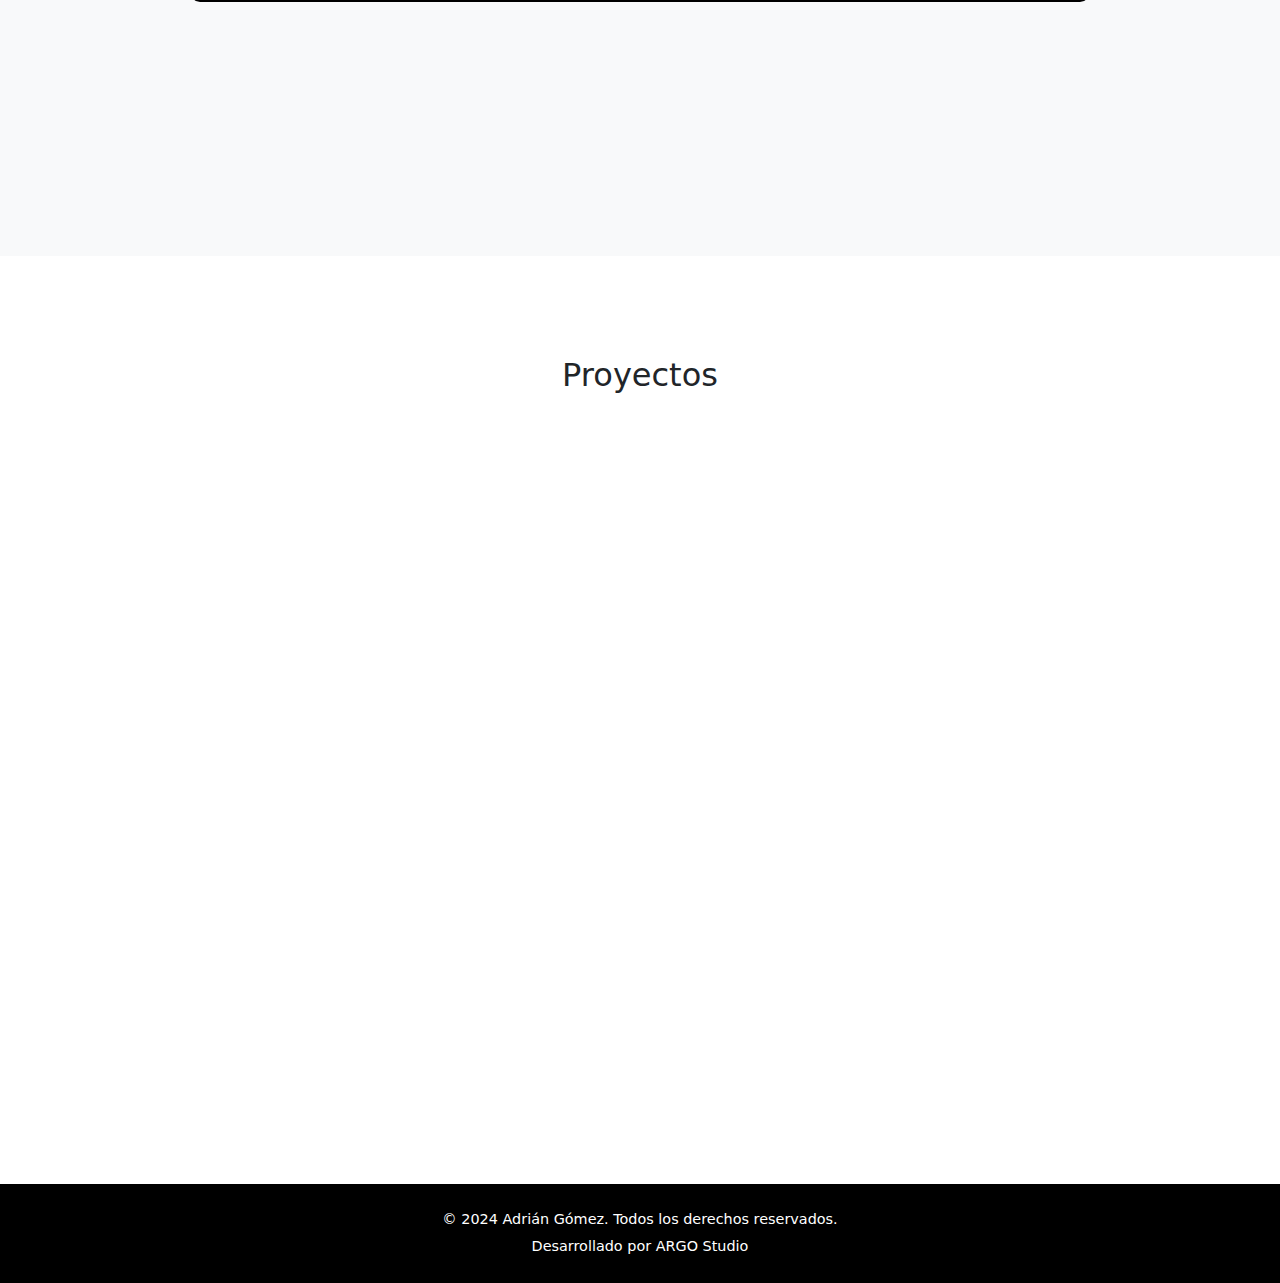
==== commit 6ceb4e10: "Update index.html" ====
--- a/index.html
+++ b/index.html
@@ -57,25 +57,43 @@
 
   <section class="skills-section">
     <div class="container">
-      <h2 class="skills-title">Habilidades</h2>
+      <h2 class="skills-title">Tecnologías</h2>
       <div class="skills-card">
         <div class="skills-circle">
-          <img src="java logo.png" alt="Habilidad 1">
-        </div>
-        <div class="skills-circle">
-          <img src="html logo.png" alt="Habilidad 2">
+          <img src="html logo.png" alt="Habilidad 1">
         </div>
         <div class="skills-circle">
           <img src="css logo.png" alt="Habilidad 2">
         </div>
         <div class="skills-circle">
-          <img src="Dart logo.png" alt="Habilidad 4">
+          <img src="JavaScript logo.png" alt="Habilidad 3">
         </div>
         <div class="skills-circle">
-          <img src="Kotlin logo.png" alt="Habilidad 5">
+          <img src="java logo.png" alt="Habilidad 4">
         </div>
         <div class="skills-circle">
-          <img src="python logo.jpeg" alt="Habilidad 2">
+          <img src="React logo.png" alt="Habilidad 5">
+        </div>
+        <div class="skills-circle">
+          <img src="python logo.jpeg" alt="Habilidad 6">
+        </div>
+        <div class="skills-circle">
+          <img src="Flutter logo.png" alt="Habilidad 7">
+        </div>
+        <div class="skills-circle">
+          <img src="Angular logo.png" alt="Habilidad 8">
+        </div>
+        <div class="skills-circle">
+          <img src="Docker logo.png" alt="Habilidad 9">
+        </div>
+        <div class="skills-circle">
+          <img src="SQL logo.png" alt="Habilidad 10">
+        </div>
+        <div class="skills-circle">
+          <img src="Postgre logo.png" alt="Habilidad 11">
+        </div>
+        <div class="skills-circle">
+          <img src="MongoDB logo.png" alt="Habilidad 12">
         </div>
       </div>
     </div>
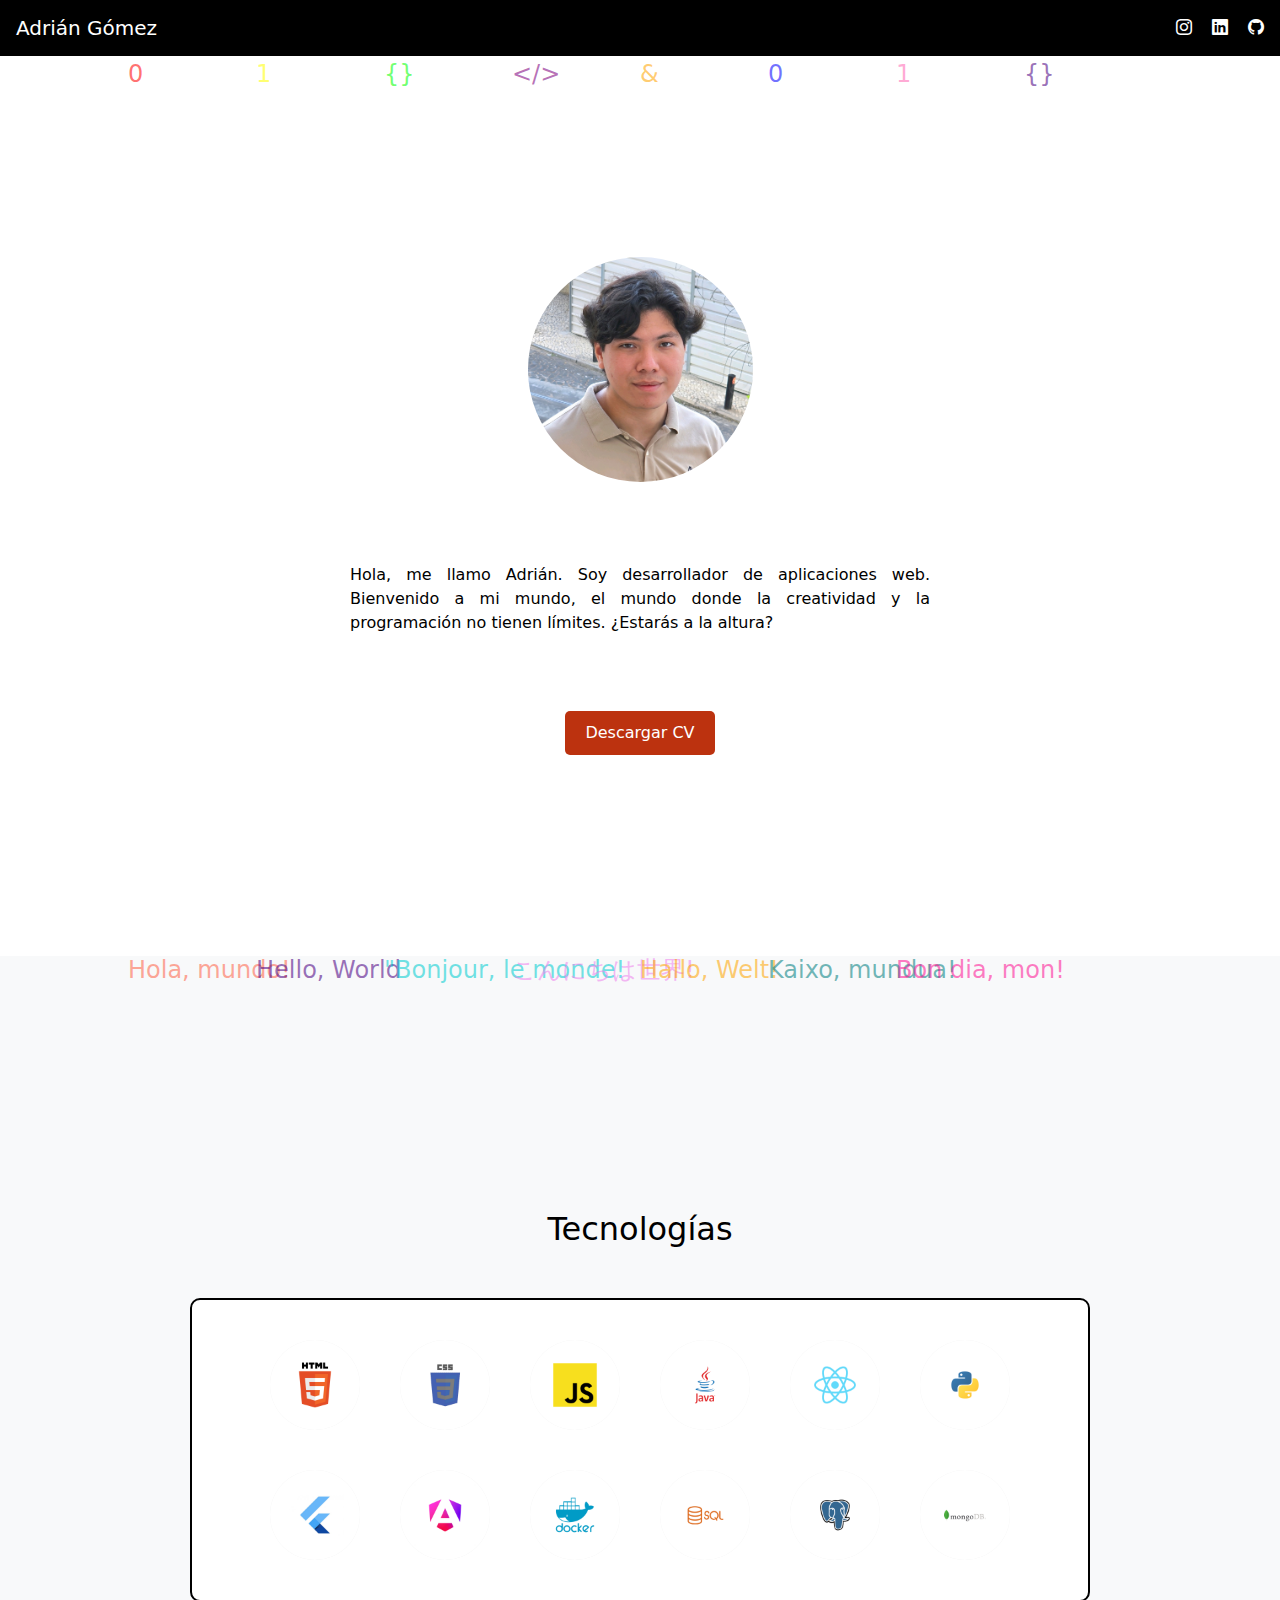
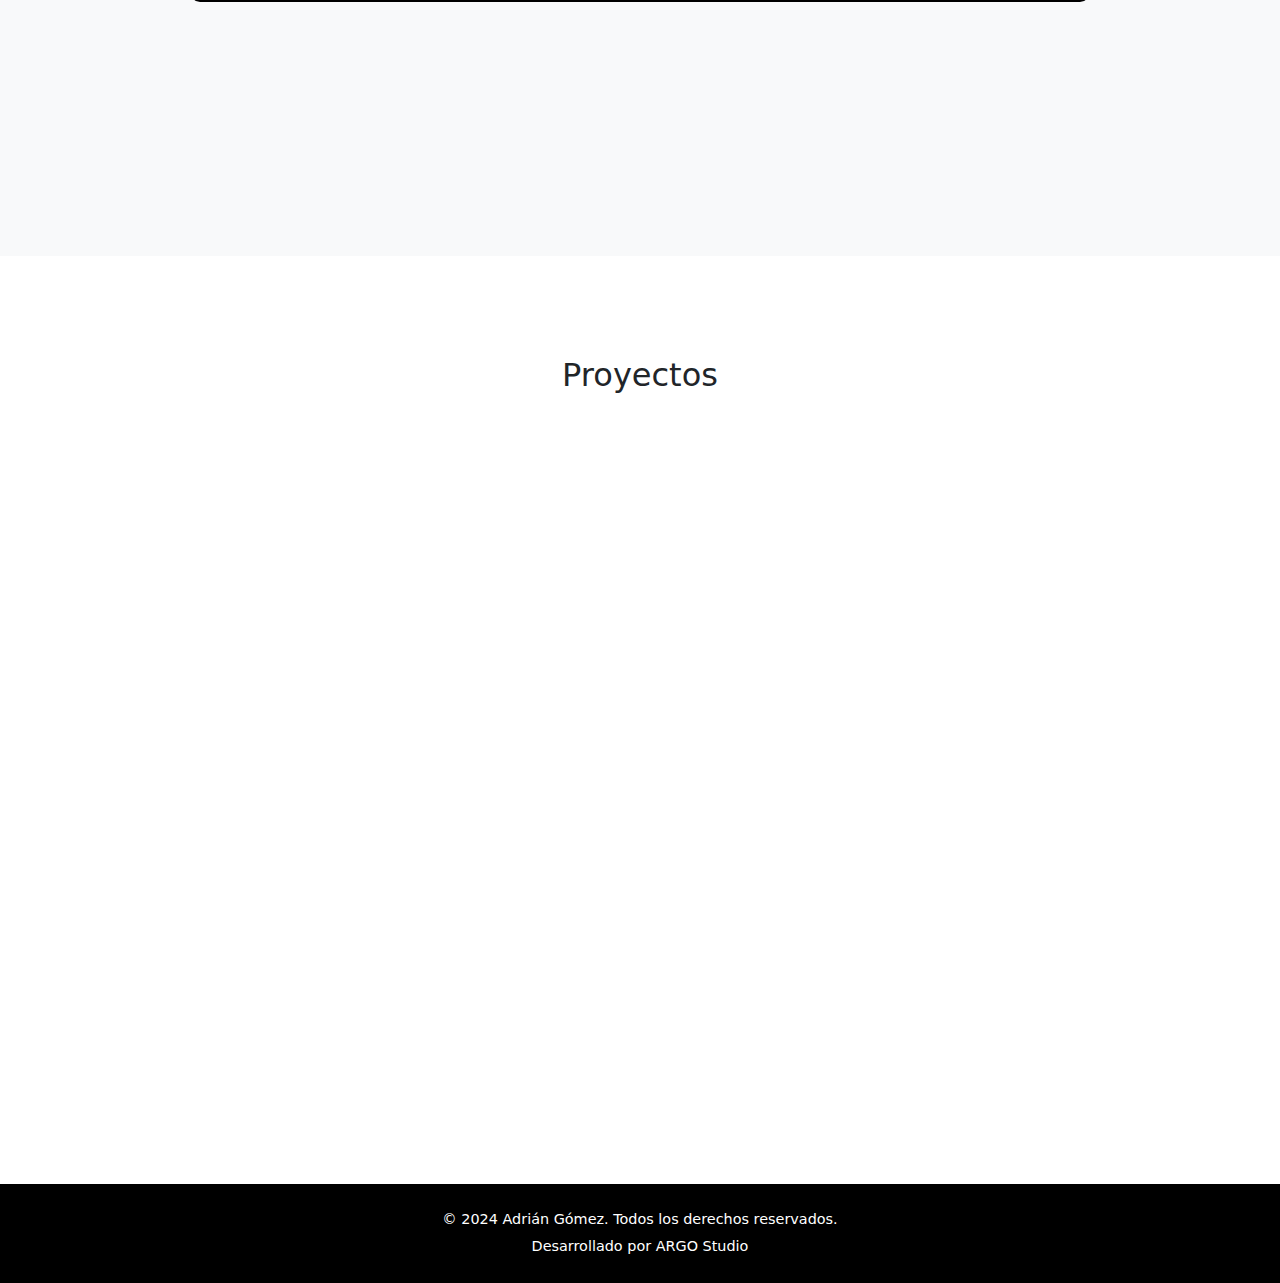
==== commit dd0f9030: "Update index.html" ====
--- a/index.html
+++ b/index.html
@@ -75,7 +75,7 @@
           <img src="React logo.png" alt="Habilidad 5">
         </div>
         <div class="skills-circle">
-          <img src="python logo.jpeg" alt="Habilidad 6">
+          <img src="Python logo.jpeg" alt="Habilidad 6">
         </div>
         <div class="skills-circle">
           <img src="Flutter logo.png" alt="Habilidad 7">
